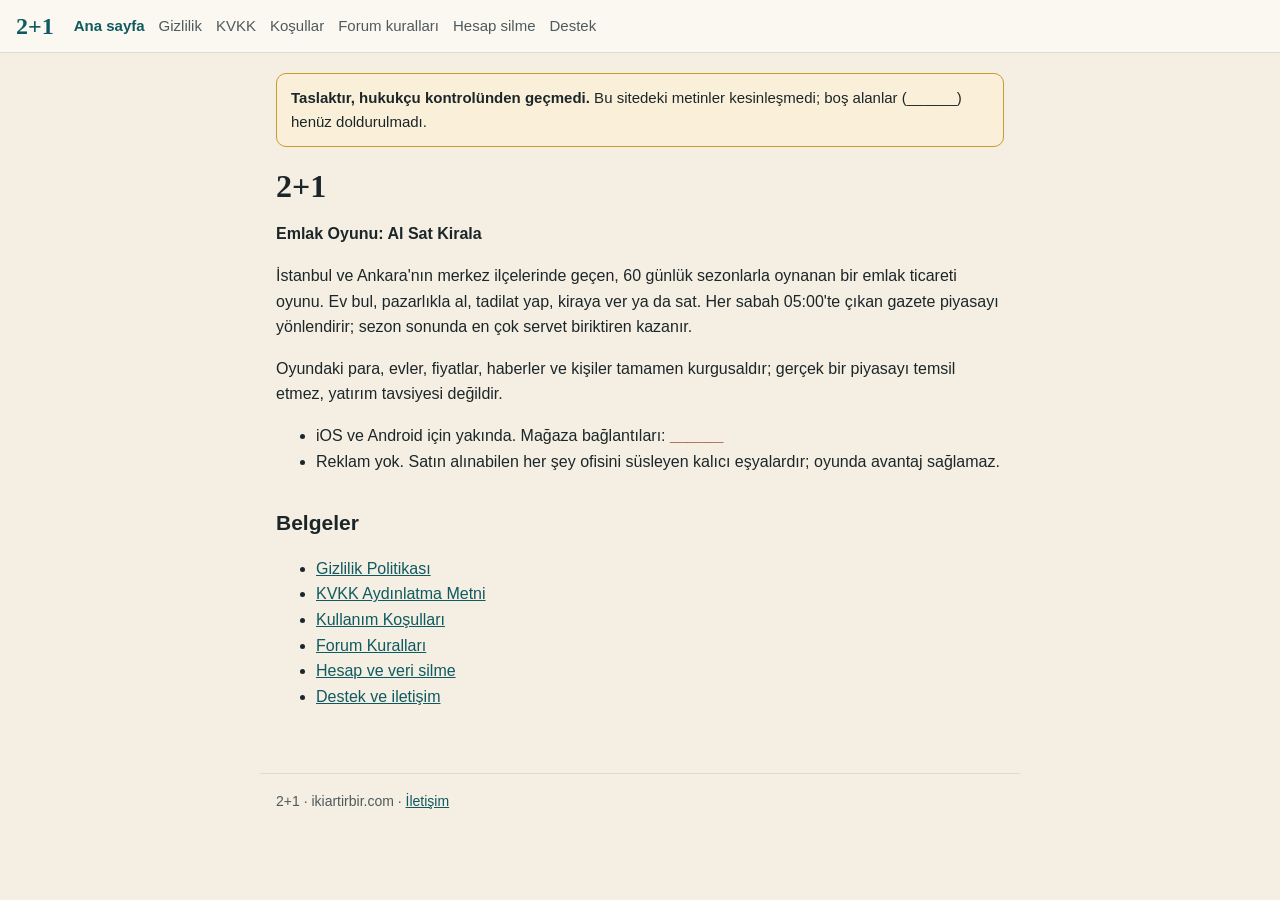
==== index.html @ dce9c8d4 "Site: 2026-11-04 (ikiartibir 31c6d6d)" ====
<!doctype html>
<html lang="tr">
<head>
<meta charset="utf-8">
<meta name="viewport" content="width=device-width, initial-scale=1">
<meta http-equiv="Content-Security-Policy" content="default-src 'none'; style-src 'self'; img-src 'self'; base-uri 'self'; form-action 'none'">
<meta name="referrer" content="strict-origin-when-cross-origin">
<title>2+1 Emlak Oyunu · 2+1</title>
<link rel="canonical" href="https://ikiartirbir.com/">
<link rel="stylesheet" href="style.css">
</head>
<body>
<header><a class="brand" href="index.html">2+1</a><nav><a href="index.html" aria-current="page">Ana sayfa</a><a href="gizlilik.html">Gizlilik</a><a href="kvkk.html">KVKK</a><a href="kosullar.html">Koşullar</a><a href="forum-kurallari.html">Forum kuralları</a><a href="hesap-silme.html">Hesap silme</a><a href="destek.html">Destek</a></nav></header>
<main>
<div class="draft" role="note"><strong>Taslaktır, hukukçu kontrolünden geçmedi.</strong> Bu sitedeki metinler kesinleşmedi; boş alanlar (______) henüz doldurulmadı.</div>
<h1>2+1</h1>
<p><strong>Emlak Oyunu: Al Sat Kirala</strong></p>
<p>İstanbul ve Ankara'nın merkez ilçelerinde geçen, 60 günlük sezonlarla oynanan bir emlak ticareti oyunu. Ev bul, pazarlıkla al, tadilat yap, kiraya ver ya da sat. Her sabah 05:00'te çıkan gazete piyasayı yönlendirir; sezon sonunda en çok servet biriktiren kazanır.</p>
<p>Oyundaki para, evler, fiyatlar, haberler ve kişiler tamamen kurgusaldır; gerçek bir piyasayı temsil etmez, yatırım tavsiyesi değildir.</p>
<ul><li>iOS ve Android için yakında. Mağaza bağlantıları: <span class="blank">______</span></li><li>Reklam yok. Satın alınabilen her şey ofisini süsleyen kalıcı eşyalardır; oyunda avantaj sağlamaz.</li></ul>
<h2>Belgeler</h2>
<ul><li><a href="gizlilik.html">Gizlilik Politikası</a></li><li><a href="kvkk.html">KVKK Aydınlatma Metni</a></li><li><a href="kosullar.html">Kullanım Koşulları</a></li><li><a href="forum-kurallari.html">Forum Kuralları</a></li><li><a href="hesap-silme.html">Hesap ve veri silme</a></li><li><a href="destek.html">Destek ve iletişim</a></li></ul>
</main>
<footer>2+1 · ikiartirbir.com · <a href="destek.html">İletişim</a></footer>
</body>
</html>
---- style.css ----
/* 2+1 site: the app's colours (docs/tasarim-sistemi.md), system fonts, no scripts. */
:root {
  --cream: #f5efe3;
  --paper: #fbf8f1;
  --sand: #ede4d3;
  --ink: #1c2629;
  --muted: #4f5a5d;
  --line: #e3dacb;
  --teal: #0e5a60;
  --terra-dark: #8f3322;
  --mustard-soft: #faf0d9;
  --mustard: #c99a2e;
}
* { box-sizing: border-box; }
html { -webkit-text-size-adjust: 100%; }
body {
  margin: 0;
  background: var(--cream);
  color: var(--ink);
  font: 16px/1.6 -apple-system, BlinkMacSystemFont, "Segoe UI", Roboto, "Helvetica Neue", Arial, sans-serif;
}
header {
  display: flex;
  flex-wrap: wrap;
  align-items: center;
  gap: 8px 20px;
  padding: 14px 16px;
  background: var(--paper);
  border-bottom: 1px solid var(--line);
}
.brand { font: 700 24px/1 Georgia, "Times New Roman", serif; color: var(--teal); text-decoration: none; }
nav { display: flex; flex-wrap: wrap; gap: 4px 14px; }
nav a { color: var(--muted); text-decoration: none; font-size: 15px; }
nav a[aria-current="page"] { color: var(--teal); font-weight: 700; }
main { max-width: 760px; margin: 0 auto; padding: 20px 16px 48px; }
h1 { font: 700 32px/1.2 Georgia, "Times New Roman", serif; margin: 20px 0 12px; }
h2 { font-size: 21px; margin: 32px 0 8px; }
h3 { font-size: 17px; margin: 24px 0 6px; }
a { color: var(--teal); }
code { background: var(--sand); padding: 1px 5px; border-radius: 4px; font-size: 0.9em; }
blockquote { margin: 16px 0; padding: 10px 14px; background: var(--paper); border-left: 4px solid var(--line); }
.draft {
  padding: 12px 14px;
  background: var(--mustard-soft);
  border: 1px solid var(--mustard);
  border-radius: 10px;
  font-size: 15px;
}
.blank { color: var(--terra-dark); font-weight: 700; }
.note { color: var(--terra-dark); font-size: 0.9em; }
.table { overflow-x: auto; margin: 16px 0; }
table { border-collapse: collapse; width: 100%; font-size: 15px; background: var(--paper); }
th, td { border: 1px solid var(--line); padding: 8px 10px; text-align: left; vertical-align: top; }
th { background: var(--sand); }
footer { max-width: 760px; margin: 0 auto; padding: 16px; color: var(--muted); font-size: 14px; border-top: 1px solid var(--line); }
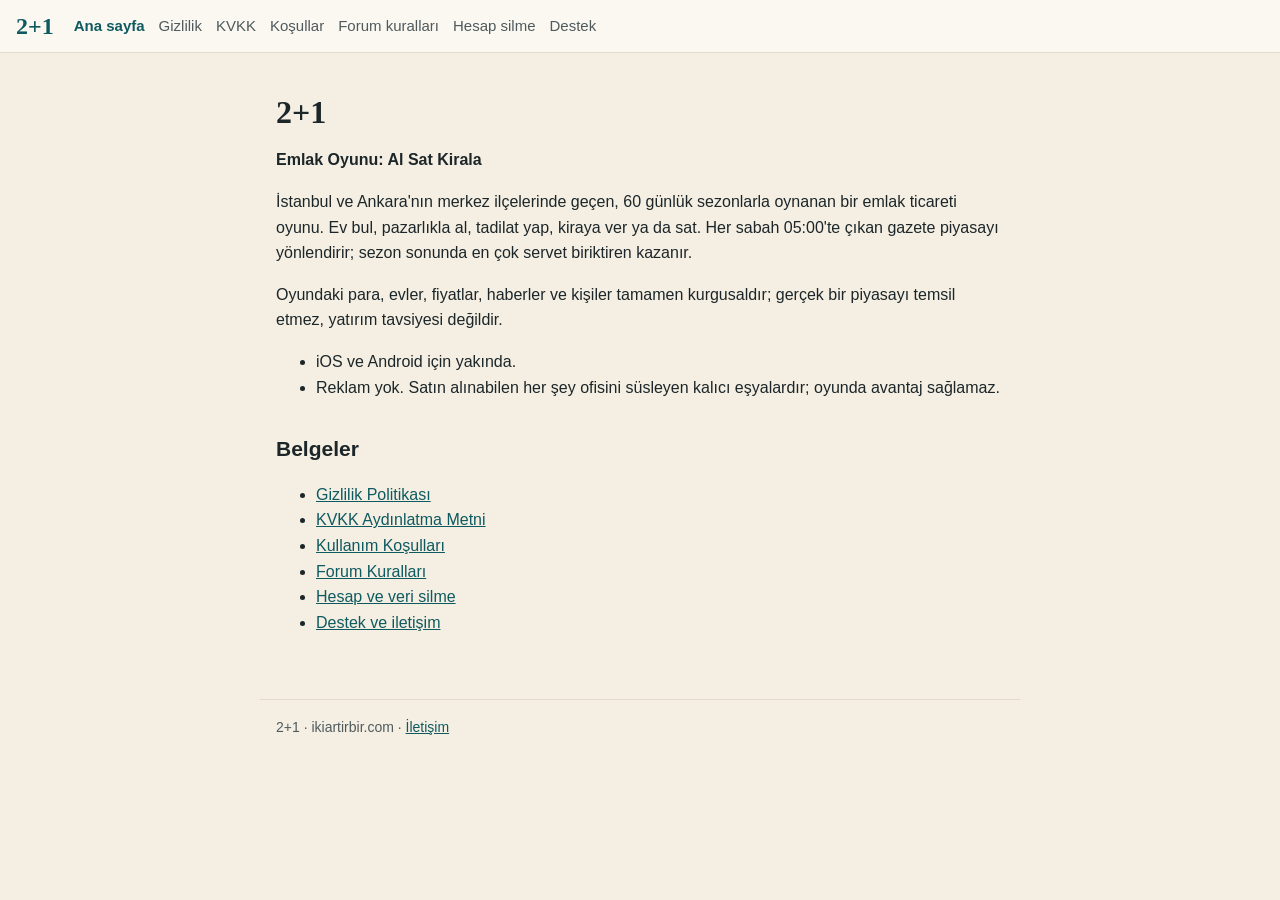
==== commit 18b2a85a: "Site: 2026-11-04 (ikiartibir 2a28441)" ====
--- a/index.html
+++ b/index.html
@@ -12,12 +12,11 @@
 <body>
 <header><a class="brand" href="index.html">2+1</a><nav><a href="index.html" aria-current="page">Ana sayfa</a><a href="gizlilik.html">Gizlilik</a><a href="kvkk.html">KVKK</a><a href="kosullar.html">Koşullar</a><a href="forum-kurallari.html">Forum kuralları</a><a href="hesap-silme.html">Hesap silme</a><a href="destek.html">Destek</a></nav></header>
 <main>
-<div class="draft" role="note"><strong>Taslaktır, hukukçu kontrolünden geçmedi.</strong> Bu sitedeki metinler kesinleşmedi; boş alanlar (______) henüz doldurulmadı.</div>
 <h1>2+1</h1>
 <p><strong>Emlak Oyunu: Al Sat Kirala</strong></p>
 <p>İstanbul ve Ankara'nın merkez ilçelerinde geçen, 60 günlük sezonlarla oynanan bir emlak ticareti oyunu. Ev bul, pazarlıkla al, tadilat yap, kiraya ver ya da sat. Her sabah 05:00'te çıkan gazete piyasayı yönlendirir; sezon sonunda en çok servet biriktiren kazanır.</p>
 <p>Oyundaki para, evler, fiyatlar, haberler ve kişiler tamamen kurgusaldır; gerçek bir piyasayı temsil etmez, yatırım tavsiyesi değildir.</p>
-<ul><li>iOS ve Android için yakında. Mağaza bağlantıları: <span class="blank">______</span></li><li>Reklam yok. Satın alınabilen her şey ofisini süsleyen kalıcı eşyalardır; oyunda avantaj sağlamaz.</li></ul>
+<ul><li>iOS ve Android için yakında.</li><li>Reklam yok. Satın alınabilen her şey ofisini süsleyen kalıcı eşyalardır; oyunda avantaj sağlamaz.</li></ul>
 <h2>Belgeler</h2>
 <ul><li><a href="gizlilik.html">Gizlilik Politikası</a></li><li><a href="kvkk.html">KVKK Aydınlatma Metni</a></li><li><a href="kosullar.html">Kullanım Koşulları</a></li><li><a href="forum-kurallari.html">Forum Kuralları</a></li><li><a href="hesap-silme.html">Hesap ve veri silme</a></li><li><a href="destek.html">Destek ve iletişim</a></li></ul>
 </main>
--- a/style.css
+++ b/style.css
@@ -39,13 +39,6 @@
 a { color: var(--teal); }
 code { background: var(--sand); padding: 1px 5px; border-radius: 4px; font-size: 0.9em; }
 blockquote { margin: 16px 0; padding: 10px 14px; background: var(--paper); border-left: 4px solid var(--line); }
-.draft {
-  padding: 12px 14px;
-  background: var(--mustard-soft);
-  border: 1px solid var(--mustard);
-  border-radius: 10px;
-  font-size: 15px;
-}
 .blank { color: var(--terra-dark); font-weight: 700; }
 .note { color: var(--terra-dark); font-size: 0.9em; }
 .table { overflow-x: auto; margin: 16px 0; }
